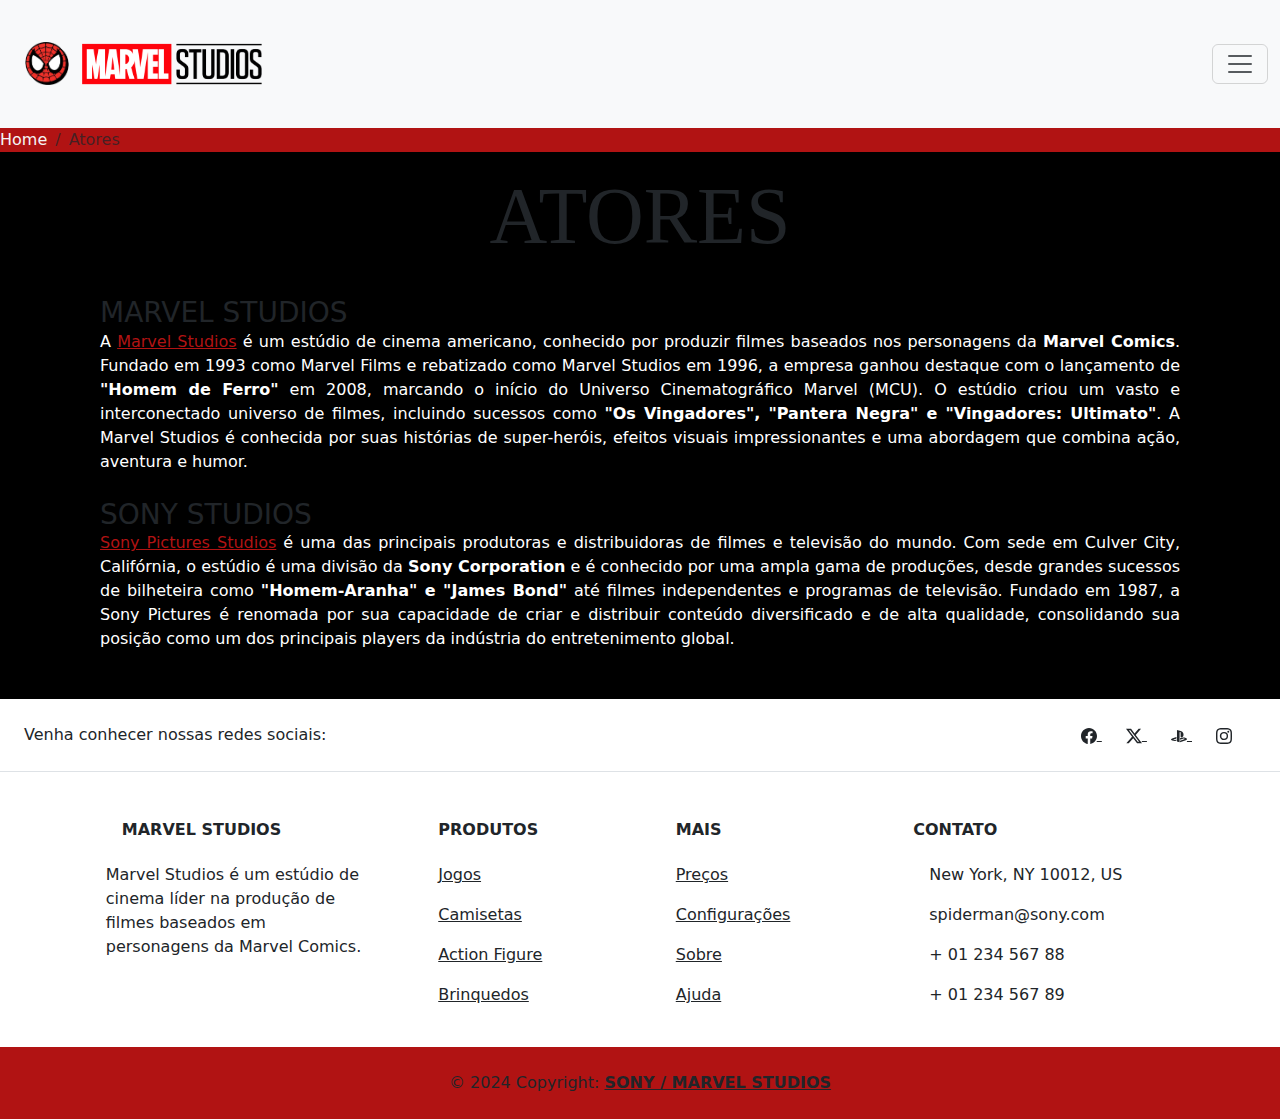
==== atores.html @ 21b1b8ec "Add files via upload" ====
<!doctype html>
<html lang="pt-br">
<head>
    <meta charset="utf-8">
    <meta name="viewport" content="width=device-width, initial-scale=1">
    <title>Sobre</title>
    <link href="https://cdn.jsdelivr.net/npm/bootstrap@5.3.3/dist/css/bootstrap.min.css" rel="stylesheet" integrity="sha384-QWTKZyjpPEjISv5WaRU9OFeRpok6YctnYmDr5pNlyT2bRjXh0JMhjY6hW+ALEwIH" crossorigin="anonymous">
    <link rel="icon" href="imagens/bola-miles-morales-removebg-preview.png">
    <link rel="stylesheet" href="css/estilo.css">
</head>
<body>

    <header>
        <!--Navbar-->
        <nav class="navbar bg-body-tertiary fixed-top">

            <div class="container-fluid">
              <a class="navbar-brand" href="index.html"><img src="imagens/bola-peter-parker-removebg-preview.png" width="70px"><img src="imagens/Marvel-Logo.png" width="180px"></a>
            
                

              <button class="navbar-toggler" type="button" data-bs-toggle="offcanvas" data-bs-target="#offcanvasNavbar" aria-controls="offcanvasNavbar" aria-label="Toggle navigation">
                <span class="navbar-toggler-icon"></span>
              </button>
              <div class="offcanvas offcanvas-end" tabindex="-1" id="offcanvasNavbar" aria-labelledby="offcanvasNavbarLabel">
                <div class="offcanvas-header">
                  <h5 class="offcanvas-title" id="offcanvasNavbarLabel">MENU</h5>
                  <button type="button" class="btn-close" data-bs-dismiss="offcanvas" aria-label="Close"></button>
                </div>


                <div class="offcanvas-body">
                  <ul class="navbar-nav justify-content-end flex-grow-1 pe-3">
                    <li class="nav-item">
                      <a class="nav-link active" aria-current="page" href="index.html">Home</a>
                    </li>
                    <li class="nav-item">
                      <a class="nav-link" href="https://www.playstation.com/pt-br/search/?q=spider+man&smcid=web%3Apsn%3Aprimary+nav%3Asearch%3Aspider+man">Jogos</a>
                    </li>
                    <li class="nav-item">
                        <a class="nav-link" href="#">Filmes</a>
                    </li>
                    <li class="nav-item">
                        <a class="nav-link" href="atores.html">Atores</a>
                    </li>
                    <li class="nav-item dropdown">
                      <a class="nav-link dropdown-toggle" href="#" role="button" data-bs-toggle="dropdown" aria-expanded="false">
                        Precisa de ajuda?
                      </a>
                      <ul class="dropdown-menu">
                        <li><a class="dropdown-item" href="#">Dúvidas</a></li>
                        <li><a class="dropdown-item" href="#">Fale Conosco!</a></li>
                        <li>
                          <hr class="dropdown-divider">
                        </li>
                        <li><a class="dropdown-item" href="#">Entre em contato</a></li>
                      </ul>
                    </li>
                  </ul>
                  <form class="d-flex mt-3" role="search">
                    <input class="form-control me-2" type="search" placeholder="Search" aria-label="Search">
                    <button class="btn btn-outline-success" type="submit">Search</button>
                  </form>
                  
                </div>
              </div>
            </div>
          </nav>
          <ol class="breadcrumb">
            <li class="breadcrumb-item"><a class="textbread" href="index.html">Home</a></li>
            <li class="breadcrumb-item active" aria-current="page">Atores</li>
          </ol>
        
  </header>

  <main>

        <div class="conteudo">
            <h1 class="typefects">ATORES</h1>

            <br>
            
            <h3>MARVEL STUDIOS</h3>
            
    
            <p class="textosobre">A <a href="https://www.marvel.com/movies" class="linkmarvel">Marvel Studios</a> é um estúdio de cinema americano, conhecido por produzir filmes baseados nos personagens da <strong>Marvel Comics</strong>. Fundado em 1993 como Marvel Films e rebatizado como Marvel Studios em 1996, a empresa ganhou destaque com o lançamento de <strong>"Homem de Ferro"</strong> em 2008, marcando o início do Universo Cinematográfico Marvel (MCU). O estúdio criou um vasto e interconectado universo de filmes, incluindo sucessos como <strong>"Os Vingadores", "Pantera Negra" e "Vingadores: Ultimato"</strong>. A Marvel Studios é conhecida por suas histórias de super-heróis, efeitos visuais impressionantes e uma abordagem que combina ação, aventura e humor.</p>
    
            <br>
    
            <h3>SONY STUDIOS</h3>
    
            <p class="textosobre"><a href="https://www.sonypictures.com.br/" class="linksony">Sony Pictures Studios</a> é uma das principais produtoras e distribuidoras de filmes e televisão do mundo. Com sede em Culver City, Califórnia, o estúdio é uma divisão da <strong>Sony Corporation</strong> e é conhecido por uma ampla gama de produções, desde grandes sucessos de bilheteira como <strong>"Homem-Aranha" e "James Bond"</strong> até filmes independentes e programas de televisão. Fundado em 1987, a Sony Pictures é renomada por sua capacidade de criar e distribuir conteúdo diversificado e de alta qualidade, consolidando sua posição como um dos principais players da indústria do entretenimento global.</p>
    
            <br><br>
        </div>
        
        <!--PROPAGANDA JOGO-->

    
  </main>

  <!-- FOOTER -->

  <footer class="rodape">
    <!-- Section: Social media -->
    <section class="d-flex justify-content-center justify-content-lg-between p-4 border-bottom">
      <!-- Left -->
      <div class="me-5 d-none d-lg-block">
        <span>Venha conhecer nossas redes sociais:</span>
      </div>

      <!-- Left -->
      <!-- Right -->
      <div>
        <a href="https://www.facebook.com/HomemAranha/?locale=pt_BR" class="me-4 text-reset">
          <svg xmlns="http://www.w3.org/2000/svg" width="16" height="16" fill="currentColor" class="bi bi-facebook"
            viewBox="0 0 16 16">
            <path
              d="M16 8.049c0-4.446-3.582-8.05-8-8.05C3.58 0-.002 3.603-.002 8.05c0 4.017 2.926 7.347 6.75 7.951v-5.625h-2.03V8.05H6.75V6.275c0-2.017 1.195-3.131 3.022-3.131.876 0 1.791.157 1.791.157v1.98h-1.009c-.993 0-1.303.621-1.303 1.258v1.51h2.218l-.354 2.326H9.25V16c3.824-.604 6.75-3.934 6.75-7.951" />
          </svg>
        </a>
        <a href="https://x.com/marvel" class="me-4 text-reset">
          <svg xmlns="http://www.w3.org/2000/svg" width="16" height="16" fill="currentColor" class="bi bi-twitter-x"
            viewBox="0 0 16 16">
            <path
              d="M12.6.75h2.454l-5.36 6.142L16 15.25h-4.937l-3.867-5.07-4.425 5.07H.316l5.733-6.57L0 .75h5.063l3.495 4.633L12.601.75Zm-.86 13.028h1.36L4.323 2.145H2.865z" />
          </svg>
        </a>
        <a href="https://www.playstation.com/pt-br/search/?q=spider%20man&smcid=web%3Apsn%3Aprimary%20nav%3Asearch%3Aspider%20man"
          class="me-4 text-reset">
          <svg xmlns="http://www.w3.org/2000/svg" width="16" height="16" fill="currentColor" class="bi bi-playstation"
            viewBox="0 0 16 16">
            <path
              d="M15.858 11.451c-.313.395-1.079.676-1.079.676l-5.696 2.046v-1.509l4.192-1.493c.476-.17.549-.412.162-.538-.386-.127-1.085-.09-1.56.08l-2.794.984v-1.566l.161-.054s.807-.286 1.942-.412c1.135-.125 2.525.017 3.616.43 1.23.39 1.368.962 1.056 1.356M9.625 8.883v-3.86c0-.453-.083-.87-.508-.988-.326-.105-.528.198-.528.65v9.664l-2.606-.827V2c1.108.206 2.722.692 3.59.985 2.207.757 2.955 1.7 2.955 3.825 0 2.071-1.278 2.856-2.903 2.072Zm-8.424 3.625C-.061 12.15-.271 11.41.304 10.984c.532-.394 1.436-.69 1.436-.69l3.737-1.33v1.515l-2.69.963c-.474.17-.547.411-.161.538.386.126 1.085.09 1.56-.08l1.29-.469v1.356l-.257.043a8.45 8.45 0 0 1-4.018-.323Z" />
          </svg>
        </a>
        <a href="https://www.instagram.com/spiderman/?hl=pt-br" class="me-4 text-reset">
          <svg xmlns="http://www.w3.org/2000/svg" width="16" height="16" fill="currentColor" class="bi bi-instagram"
            viewBox="0 0 16 16">
            <path
              d="M8 0C5.829 0 5.556.01 4.703.048 3.85.088 3.269.222 2.76.42a3.9 3.9 0 0 0-1.417.923A3.9 3.9 0 0 0 .42 2.76C.222 3.268.087 3.85.048 4.7.01 5.555 0 5.827 0 8.001c0 2.172.01 2.444.048 3.297.04.852.174 1.433.372 1.942.205.526.478.972.923 1.417.444.445.89.719 1.416.923.51.198 1.09.333 1.942.372C5.555 15.99 5.827 16 8 16s2.444-.01 3.298-.048c.851-.04 1.434-.174 1.943-.372a3.9 3.9 0 0 0 1.416-.923c.445-.445.718-.891.923-1.417.197-.509.332-1.09.372-1.942C15.99 10.445 16 10.173 16 8s-.01-2.445-.048-3.299c-.04-.851-.175-1.433-.372-1.941a3.9 3.9 0 0 0-.923-1.417A3.9 3.9 0 0 0 13.24.42c-.51-.198-1.092-.333-1.943-.372C10.443.01 10.172 0 7.998 0zm-.717 1.442h.718c2.136 0 2.389.007 3.232.046.78.035 1.204.166 1.486.275.373.145.64.319.92.599s.453.546.598.92c.11.281.24.705.275 1.485.039.843.047 1.096.047 3.231s-.008 2.389-.047 3.232c-.035.78-.166 1.203-.275 1.485a2.5 2.5 0 0 1-.599.919c-.28.28-.546.453-.92.598-.28.11-.704.24-1.485.276-.843.038-1.096.047-3.232.047s-2.39-.009-3.233-.047c-.78-.036-1.203-.166-1.485-.276a2.5 2.5 0 0 1-.92-.598 2.5 2.5 0 0 1-.6-.92c-.109-.281-.24-.705-.275-1.485-.038-.843-.046-1.096-.046-3.233s.008-2.388.046-3.231c.036-.78.166-1.204.276-1.486.145-.373.319-.64.599-.92s.546-.453.92-.598c.282-.11.705-.24 1.485-.276.738-.034 1.024-.044 2.515-.045zm4.988 1.328a.96.96 0 1 0 0 1.92.96.96 0 0 0 0-1.92m-4.27 1.122a4.109 4.109 0 1 0 0 8.217 4.109 4.109 0 0 0 0-8.217m0 1.441a2.667 2.667 0 1 1 0 5.334 2.667 2.667 0 0 1 0-5.334" />
          </svg>
        </a>
      </div>
      <!-- Right -->
    </section>
    <!-- Section: Social media -->

    <!-- Section: Links  -->
    <section class="">
      <div class="container text-center text-md-start mt-5">
        <!-- Grid row -->
        <div class="row mt-3">
          <!-- Grid column -->
          <div class="col-md-3 col-lg-4 col-xl-3 mx-auto mb-4">
            <!-- Content -->
            <h6 class="text-uppercase fw-bold mb-4">
              <i class="fas fa-gem me-3"></i>MARVEL STUDIOS
            </h6>
            <p>
              Marvel Studios é um estúdio de cinema líder na produção de filmes baseados em personagens da Marvel
              Comics.
            </p>
          </div>
          <!-- Grid column -->

          <!-- Grid column -->
          <div class="col-md-2 col-lg-2 col-xl-2 mx-auto mb-4">
            <!-- Links -->
            <h6 class="text-uppercase fw-bold mb-4">
              PRODUTOS
            </h6>
            <p>
              <a href="https://www.playstation.com/pt-br/search/?q=spider+man&smcid=web%3Apsn%3Aprimary+nav%3Asearch%3Aspider+man" class="text-reset">Jogos</a>
            </p>
            <p>
              <a href="https://www.amazon.com.br/s?k=camiseta+homem+aranha+adulto&qid=1725332111&ref=sr_pg_1" class="text-reset">Camisetas</a>
            </p>
            <p>
              <a href="https://www.amazon.com.br/action-figure-homem-aranha/s?k=action+figure+homem+aranha" class="text-reset">Action Figure</a>
            </p>
            <p>
              <a href="https://www.rihappy.com.br/homem-aranha?srsltid=AfmBOooyDin7IZW5t1Q2RoAR_1uSW8JJIubuIu5TduuZ8IfoNQ6kuU0k"
                class="text-reset">Brinquedos</a>
            </p>
          </div>
          <!-- Grid column -->

          <!-- Grid column -->
          <div class="col-md-3 col-lg-2 col-xl-2 mx-auto mb-4">
            <!-- Links -->
            <h6 class="text-uppercase fw-bold mb-4">
              MAIS
            </h6>
            <p>
              <a href="#!" class="text-reset">Preços</a>
            </p>
            <p>
              <a href="#!" class="text-reset">Configurações</a>
            </p>
            <p>
              <a href="#!" class="text-reset">Sobre</a>
            </p>
            <p>
              <a href="#!" class="text-reset">Ajuda</a>
            </p>
          </div>
          <!-- Grid column -->

          <!-- Grid column -->
          <div class="col-md-4 col-lg-3 col-xl-3 mx-auto mb-md-0 mb-4">
            <!-- Links -->
            <h6 class="text-uppercase fw-bold mb-4">CONTATO</h6>
            <p><i class="fas fa-home me-3"></i> New York, NY 10012, US</p>
            <p>
              <i class="fas fa-envelope me-3"></i>
              spiderman@sony.com
            </p>
            <p><i class="fas fa-phone me-3"></i> + 01 234 567 88</p>
            <p><i class="fas fa-print me-3"></i> + 01 234 567 89</p>
          </div>
          <!-- Grid column -->
        </div>
        <!-- Grid row -->
      </div>
    </section>
    <!-- Section: Links  -->

    <!-- Copyright -->
    <div class="text-center p-4" style="background-color: #b11313">
      © 2024 Copyright:
      <a class="text-reset fw-bold">SONY / MARVEL STUDIOS</a>
    </div>
    <!-- Copyright -->
  </footer>
    
    <script src="https://cdn.jsdelivr.net/npm/bootstrap@5.3.3/dist/js/bootstrap.bundle.min.js" integrity="sha384-YvpcrYf0tY3lHB60NNkmXc5s9fDVZLESaAA55NDzOxhy9GkcIdslK1eN7N6jIeHz" crossorigin="anonymous"></script>

</body>
</html>
---- css/estilo.css ----
*{
    margin: 0;
    padding: 0;
}

body{
    background-color: black;
}

.main{
    text-align: center;
}

header{
    margin-top: 128px;
}

h1{
    text-align: center;
    font-size: 80px;
    font-family: fantasy;
}

h2{
    text-align: center;
    font-size: 60px;
    font-family: fantasy;
}


.textohome{
    text-align: center;
    margin-bottom: 20px;
    margin: 0 100px;
    color: white;

}

#frase{
    text-align: center;
    font-size: small;
    color: #b11313;
    font-family: fantasy;
}


.rodape{
    background-color: white;
    clear: both;
}

.textosobre{
    text-align: justify;
    margin-bottom: 20px;
    margin: 0 100px;
    color: white;
}

h3{
    text-align: justify;
    margin-bottom: 20px;
    margin: 0 100px;

}

.breadcrumb{
    background-color: #b11313;
}

.textbread{
    color: whitesmoke;
    text-decoration: none;
}

.card{
    margin-top: 50px;
    background-color: #b11313;
    color: whitesmoke;
    margin-left: 85px;
    float: left;
    margin-bottom: 50px;

}

#efeitofadein{

}

.linkmarvel{
    color: #b11313;
}

.linksony{
    color: #b11313;
}


/* KEY FRAMES AQUI*/

@keyframes fade-up{
    0% {
        opacity: 0;
        transform: translateY(30px) scale(0,9);
    }
}
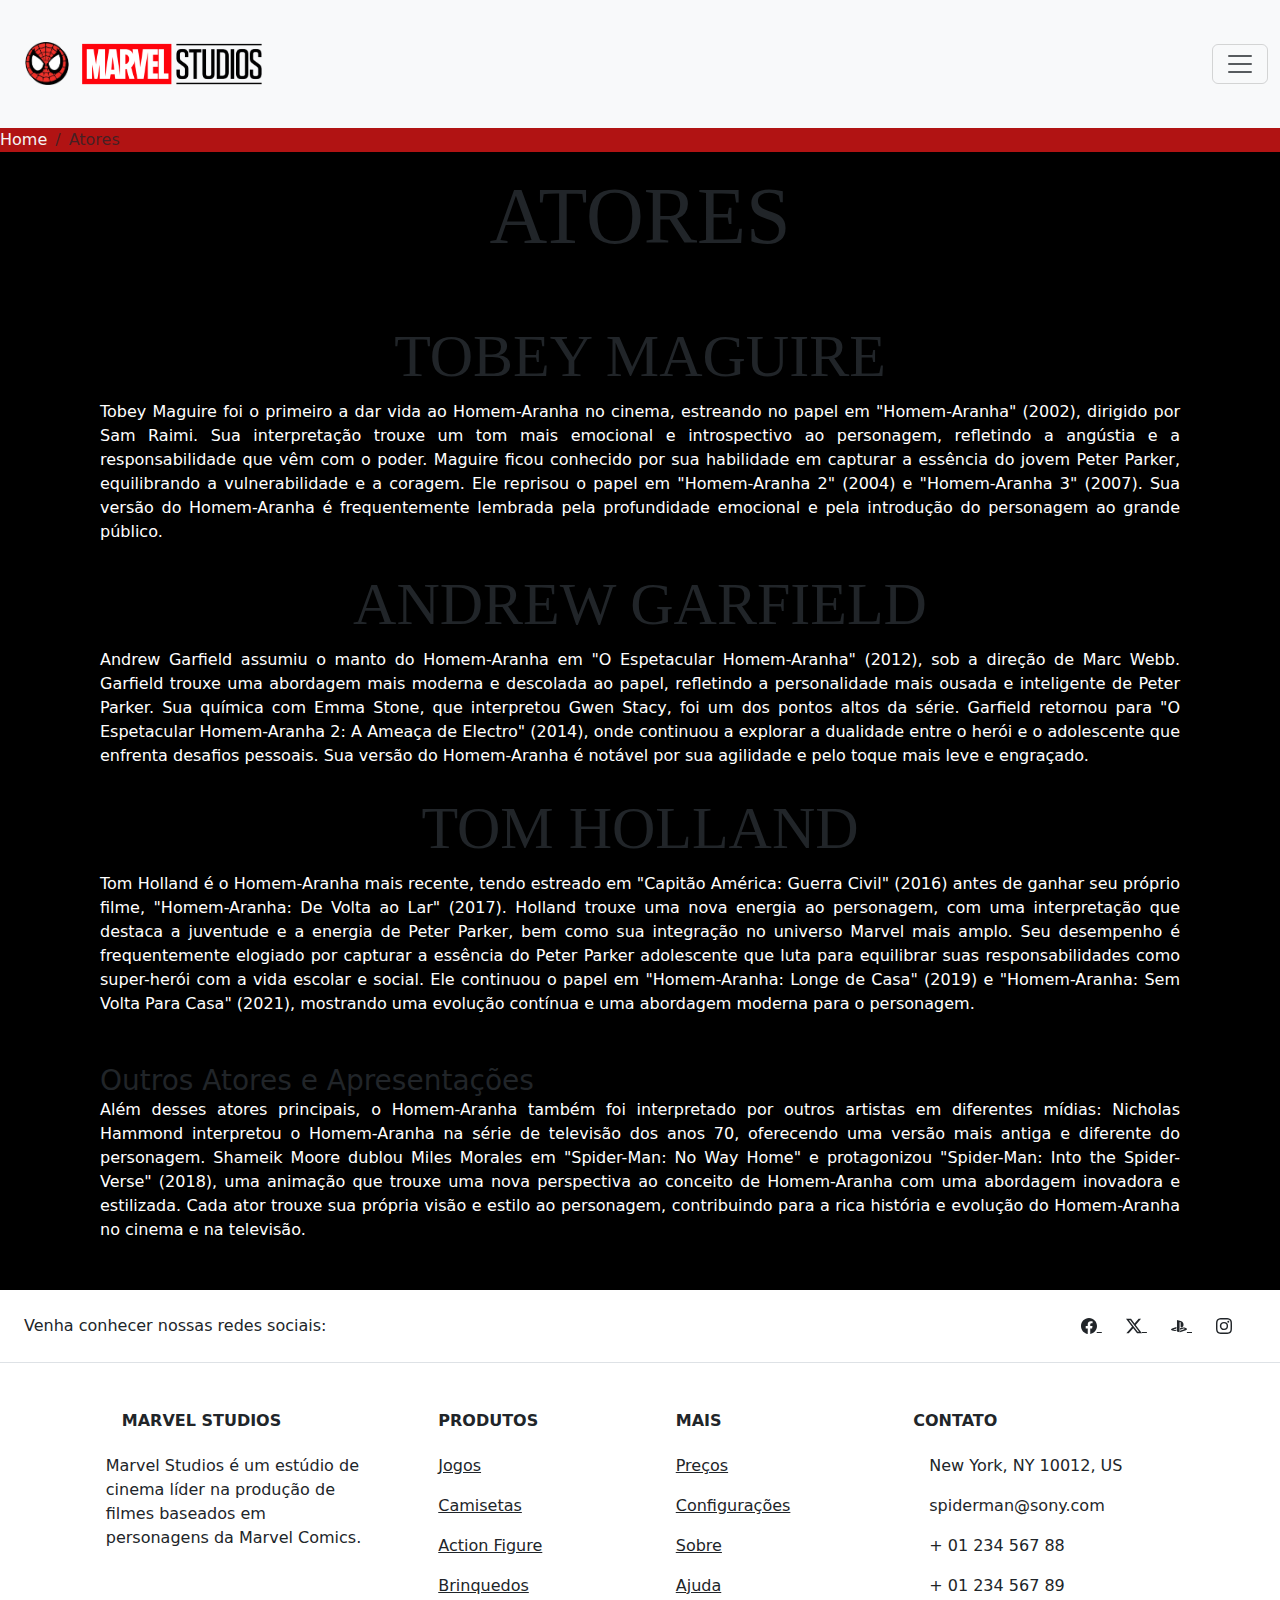
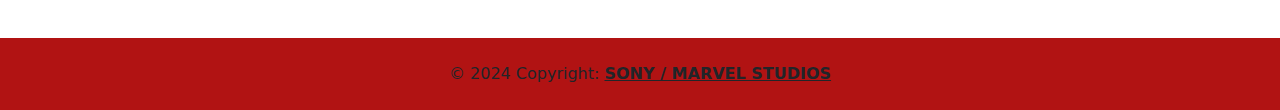
==== commit 70b4f6bf: "Add files via upload" ====
--- a/atores.html
+++ b/atores.html
@@ -1,102 +1,149 @@
 <!doctype html>
 <html lang="pt-br">
+
 <head>
-    <meta charset="utf-8">
-    <meta name="viewport" content="width=device-width, initial-scale=1">
-    <title>Sobre</title>
-    <link href="https://cdn.jsdelivr.net/npm/bootstrap@5.3.3/dist/css/bootstrap.min.css" rel="stylesheet" integrity="sha384-QWTKZyjpPEjISv5WaRU9OFeRpok6YctnYmDr5pNlyT2bRjXh0JMhjY6hW+ALEwIH" crossorigin="anonymous">
-    <link rel="icon" href="imagens/bola-miles-morales-removebg-preview.png">
-    <link rel="stylesheet" href="css/estilo.css">
+  <meta charset="utf-8">
+  <meta name="viewport" content="width=device-width, initial-scale=1">
+  <title>Atores</title>
+  <link href="https://cdn.jsdelivr.net/npm/bootstrap@5.3.3/dist/css/bootstrap.min.css" rel="stylesheet"
+    integrity="sha384-QWTKZyjpPEjISv5WaRU9OFeRpok6YctnYmDr5pNlyT2bRjXh0JMhjY6hW+ALEwIH" crossorigin="anonymous">
+  <link rel="icon" href="imagens/bola-miles-morales-removebg-preview.png">
+  <link rel="stylesheet" href="css/estilo.css">
 </head>
+
 <body>
 
-    <header>
-        <!--Navbar-->
-        <nav class="navbar bg-body-tertiary fixed-top">
-
-            <div class="container-fluid">
-              <a class="navbar-brand" href="index.html"><img src="imagens/bola-peter-parker-removebg-preview.png" width="70px"><img src="imagens/Marvel-Logo.png" width="180px"></a>
-            
-                
-
-              <button class="navbar-toggler" type="button" data-bs-toggle="offcanvas" data-bs-target="#offcanvasNavbar" aria-controls="offcanvasNavbar" aria-label="Toggle navigation">
-                <span class="navbar-toggler-icon"></span>
-              </button>
-              <div class="offcanvas offcanvas-end" tabindex="-1" id="offcanvasNavbar" aria-labelledby="offcanvasNavbarLabel">
-                <div class="offcanvas-header">
-                  <h5 class="offcanvas-title" id="offcanvasNavbarLabel">MENU</h5>
-                  <button type="button" class="btn-close" data-bs-dismiss="offcanvas" aria-label="Close"></button>
-                </div>
-
-
-                <div class="offcanvas-body">
-                  <ul class="navbar-nav justify-content-end flex-grow-1 pe-3">
-                    <li class="nav-item">
-                      <a class="nav-link active" aria-current="page" href="index.html">Home</a>
-                    </li>
-                    <li class="nav-item">
-                      <a class="nav-link" href="https://www.playstation.com/pt-br/search/?q=spider+man&smcid=web%3Apsn%3Aprimary+nav%3Asearch%3Aspider+man">Jogos</a>
-                    </li>
-                    <li class="nav-item">
-                        <a class="nav-link" href="#">Filmes</a>
-                    </li>
-                    <li class="nav-item">
-                        <a class="nav-link" href="atores.html">Atores</a>
-                    </li>
-                    <li class="nav-item dropdown">
-                      <a class="nav-link dropdown-toggle" href="#" role="button" data-bs-toggle="dropdown" aria-expanded="false">
-                        Precisa de ajuda?
-                      </a>
-                      <ul class="dropdown-menu">
-                        <li><a class="dropdown-item" href="#">Dúvidas</a></li>
-                        <li><a class="dropdown-item" href="#">Fale Conosco!</a></li>
-                        <li>
-                          <hr class="dropdown-divider">
-                        </li>
-                        <li><a class="dropdown-item" href="#">Entre em contato</a></li>
-                      </ul>
-                    </li>
-                  </ul>
-                  <form class="d-flex mt-3" role="search">
-                    <input class="form-control me-2" type="search" placeholder="Search" aria-label="Search">
-                    <button class="btn btn-outline-success" type="submit">Search</button>
-                  </form>
-                  
-                </div>
-              </div>
-            </div>
-          </nav>
-          <ol class="breadcrumb">
-            <li class="breadcrumb-item"><a class="textbread" href="index.html">Home</a></li>
-            <li class="breadcrumb-item active" aria-current="page">Atores</li>
-          </ol>
-        
+  <header>
+    <!--Navbar-->
+    <nav class="navbar bg-body-tertiary fixed-top">
+
+      <div class="container-fluid">
+        <a class="navbar-brand" href="index.html"><img src="imagens/bola-peter-parker-removebg-preview.png"
+            width="70px"><img src="imagens/Marvel-Logo.png" width="180px"></a>
+
+
+
+        <button class="navbar-toggler" type="button" data-bs-toggle="offcanvas" data-bs-target="#offcanvasNavbar"
+          aria-controls="offcanvasNavbar" aria-label="Toggle navigation">
+          <span class="navbar-toggler-icon"></span>
+        </button>
+        <div class="offcanvas offcanvas-end" tabindex="-1" id="offcanvasNavbar" aria-labelledby="offcanvasNavbarLabel">
+          <div class="offcanvas-header">
+            <h5 class="offcanvas-title" id="offcanvasNavbarLabel">MENU</h5>
+            <button type="button" class="btn-close" data-bs-dismiss="offcanvas" aria-label="Close"></button>
+          </div>
+
+
+          <div class="offcanvas-body">
+            <ul class="navbar-nav justify-content-end flex-grow-1 pe-3">
+              <li class="nav-item">
+                <a class="nav-link active" aria-current="page" href="index.html">Home</a>
+              </li>
+              <li class="nav-item">
+                <a class="nav-link"
+                  href="https://www.playstation.com/pt-br/search/?q=spider+man&smcid=web%3Apsn%3Aprimary+nav%3Asearch%3Aspider+man">Jogos</a>
+              </li>
+              <li class="nav-item">
+                <a class="nav-link" href="#">Filmes</a>
+              </li>
+              <li class="nav-item">
+                <a class="nav-link" href="atores.html">Atores</a>
+              </li>
+              <li class="nav-item dropdown">
+                <a class="nav-link dropdown-toggle" href="#" role="button" data-bs-toggle="dropdown"
+                  aria-expanded="false">
+                  Precisa de ajuda?
+                </a>
+                <ul class="dropdown-menu">
+                  <li><a class="dropdown-item" href="#">Dúvidas</a></li>
+                  <li><a class="dropdown-item" href="#">Fale Conosco!</a></li>
+                  <li>
+                    <hr class="dropdown-divider">
+                  </li>
+                  <li><a class="dropdown-item" href="#">Entre em contato</a></li>
+                </ul>
+              </li>
+            </ul>
+            <form class="d-flex mt-3" role="search">
+              <input class="form-control me-2" type="search" placeholder="Search" aria-label="Search">
+              <button class="btn btn-outline-success" type="submit">Search</button>
+            </form>
+
+          </div>
+        </div>
+      </div>
+    </nav>
+    <ol class="breadcrumb">
+      <li class="breadcrumb-item"><a class="textbread" href="index.html">Home</a></li>
+      <li class="breadcrumb-item active" aria-current="page">Atores</li>
+    </ol>
+
   </header>
 
   <main>
 
-        <div class="conteudo">
-            <h1 class="typefects">ATORES</h1>
-
-            <br>
-            
-            <h3>MARVEL STUDIOS</h3>
-            
-    
-            <p class="textosobre">A <a href="https://www.marvel.com/movies" class="linkmarvel">Marvel Studios</a> é um estúdio de cinema americano, conhecido por produzir filmes baseados nos personagens da <strong>Marvel Comics</strong>. Fundado em 1993 como Marvel Films e rebatizado como Marvel Studios em 1996, a empresa ganhou destaque com o lançamento de <strong>"Homem de Ferro"</strong> em 2008, marcando o início do Universo Cinematográfico Marvel (MCU). O estúdio criou um vasto e interconectado universo de filmes, incluindo sucessos como <strong>"Os Vingadores", "Pantera Negra" e "Vingadores: Ultimato"</strong>. A Marvel Studios é conhecida por suas histórias de super-heróis, efeitos visuais impressionantes e uma abordagem que combina ação, aventura e humor.</p>
-    
-            <br>
-    
-            <h3>SONY STUDIOS</h3>
-    
-            <p class="textosobre"><a href="https://www.sonypictures.com.br/" class="linksony">Sony Pictures Studios</a> é uma das principais produtoras e distribuidoras de filmes e televisão do mundo. Com sede em Culver City, Califórnia, o estúdio é uma divisão da <strong>Sony Corporation</strong> e é conhecido por uma ampla gama de produções, desde grandes sucessos de bilheteira como <strong>"Homem-Aranha" e "James Bond"</strong> até filmes independentes e programas de televisão. Fundado em 1987, a Sony Pictures é renomada por sua capacidade de criar e distribuir conteúdo diversificado e de alta qualidade, consolidando sua posição como um dos principais players da indústria do entretenimento global.</p>
-    
-            <br><br>
-        </div>
-        
-        <!--PROPAGANDA JOGO-->
-
-    
+    <div class="conteudo">
+      <h1 class="typefects">ATORES</h1>
+
+      <br><br>
+
+      <h2>TOBEY MAGUIRE</h2>
+
+
+      <p class="textosobre">Tobey Maguire foi o primeiro a dar vida ao Homem-Aranha no cinema, estreando no papel em
+        "Homem-Aranha" (2002), dirigido por Sam Raimi. Sua interpretação trouxe um tom mais emocional e introspectivo ao
+        personagem, refletindo a angústia e a responsabilidade que vêm com o poder. Maguire ficou conhecido por sua
+        habilidade em capturar a essência do jovem Peter Parker, equilibrando a vulnerabilidade e a coragem. Ele
+        reprisou o papel em "Homem-Aranha 2" (2004) e "Homem-Aranha 3" (2007). Sua versão do Homem-Aranha é
+        frequentemente lembrada pela profundidade emocional e pela introdução do personagem ao grande público.</p>
+
+      <br>
+
+      <h2>ANDREW GARFIELD</h2>
+
+      <p class="textosobre">Andrew Garfield assumiu o manto do Homem-Aranha em "O Espetacular Homem-Aranha" (2012), sob
+        a direção de Marc Webb. Garfield trouxe uma abordagem mais moderna e descolada ao papel, refletindo a
+        personalidade mais ousada e inteligente de Peter Parker. Sua química com Emma Stone, que interpretou Gwen Stacy,
+        foi um dos pontos altos da série. Garfield retornou para "O Espetacular Homem-Aranha 2: A Ameaça de Electro"
+        (2014), onde continuou a explorar a dualidade entre o herói e o adolescente que enfrenta desafios pessoais. Sua
+        versão do Homem-Aranha é notável por sua agilidade e pelo toque mais leve e engraçado.</p>
+
+      <br>
+
+      <h2>TOM HOLLAND</h2>
+
+      <p class="textosobre">Tom Holland é o Homem-Aranha mais recente, tendo estreado em "Capitão América: Guerra Civil"
+        (2016) antes de ganhar seu próprio filme, "Homem-Aranha: De Volta ao Lar" (2017). Holland trouxe uma nova
+        energia ao personagem, com uma interpretação que destaca a juventude e a energia de Peter Parker, bem como sua
+        integração no universo Marvel mais amplo. Seu desempenho é frequentemente elogiado por capturar a essência do
+        Peter Parker adolescente que luta para equilibrar suas responsabilidades como super-herói com a vida escolar e
+        social. Ele continuou o papel em "Homem-Aranha: Longe de Casa" (2019) e "Homem-Aranha: Sem Volta Para Casa"
+        (2021), mostrando uma evolução contínua e uma abordagem moderna para o personagem.</p>
+
+      <br><br>
+
+      <h3>Outros Atores e Apresentações</h3>
+
+      <p class="textosobre">Além desses atores principais, o Homem-Aranha também foi interpretado por outros artistas em
+        diferentes mídias:
+
+        Nicholas Hammond interpretou o Homem-Aranha na série de televisão dos anos 70, oferecendo uma versão mais antiga
+        e diferente do personagem.
+
+        Shameik Moore dublou Miles Morales em "Spider-Man: No Way Home" e protagonizou "Spider-Man: Into the
+        Spider-Verse" (2018), uma animação que trouxe uma nova perspectiva ao conceito de Homem-Aranha com uma abordagem
+        inovadora e estilizada.
+
+        Cada ator trouxe sua própria visão e estilo ao personagem, contribuindo para a rica história e evolução do
+        Homem-Aranha no cinema e na televisão.</p>
+
+      <br><br>
+
+    </div>
+
+    <!--PROPAGANDA JOGO-->
+
+
   </main>
 
   <!-- FOOTER -->
@@ -171,13 +218,16 @@
               PRODUTOS
             </h6>
             <p>
-              <a href="https://www.playstation.com/pt-br/search/?q=spider+man&smcid=web%3Apsn%3Aprimary+nav%3Asearch%3Aspider+man" class="text-reset">Jogos</a>
-            </p>
-            <p>
-              <a href="https://www.amazon.com.br/s?k=camiseta+homem+aranha+adulto&qid=1725332111&ref=sr_pg_1" class="text-reset">Camisetas</a>
-            </p>
-            <p>
-              <a href="https://www.amazon.com.br/action-figure-homem-aranha/s?k=action+figure+homem+aranha" class="text-reset">Action Figure</a>
+              <a href="https://www.playstation.com/pt-br/search/?q=spider+man&smcid=web%3Apsn%3Aprimary+nav%3Asearch%3Aspider+man"
+                class="text-reset">Jogos</a>
+            </p>
+            <p>
+              <a href="https://www.amazon.com.br/s?k=camiseta+homem+aranha+adulto&qid=1725332111&ref=sr_pg_1"
+                class="text-reset">Camisetas</a>
+            </p>
+            <p>
+              <a href="https://www.amazon.com.br/action-figure-homem-aranha/s?k=action+figure+homem+aranha"
+                class="text-reset">Action Figure</a>
             </p>
             <p>
               <a href="https://www.rihappy.com.br/homem-aranha?srsltid=AfmBOooyDin7IZW5t1Q2RoAR_1uSW8JJIubuIu5TduuZ8IfoNQ6kuU0k"
@@ -233,8 +283,11 @@
     </div>
     <!-- Copyright -->
   </footer>
-    
-    <script src="https://cdn.jsdelivr.net/npm/bootstrap@5.3.3/dist/js/bootstrap.bundle.min.js" integrity="sha384-YvpcrYf0tY3lHB60NNkmXc5s9fDVZLESaAA55NDzOxhy9GkcIdslK1eN7N6jIeHz" crossorigin="anonymous"></script>
+
+  <script src="https://cdn.jsdelivr.net/npm/bootstrap@5.3.3/dist/js/bootstrap.bundle.min.js"
+    integrity="sha384-YvpcrYf0tY3lHB60NNkmXc5s9fDVZLESaAA55NDzOxhy9GkcIdslK1eN7N6jIeHz"
+    crossorigin="anonymous"></script>
 
 </body>
+
 </html>